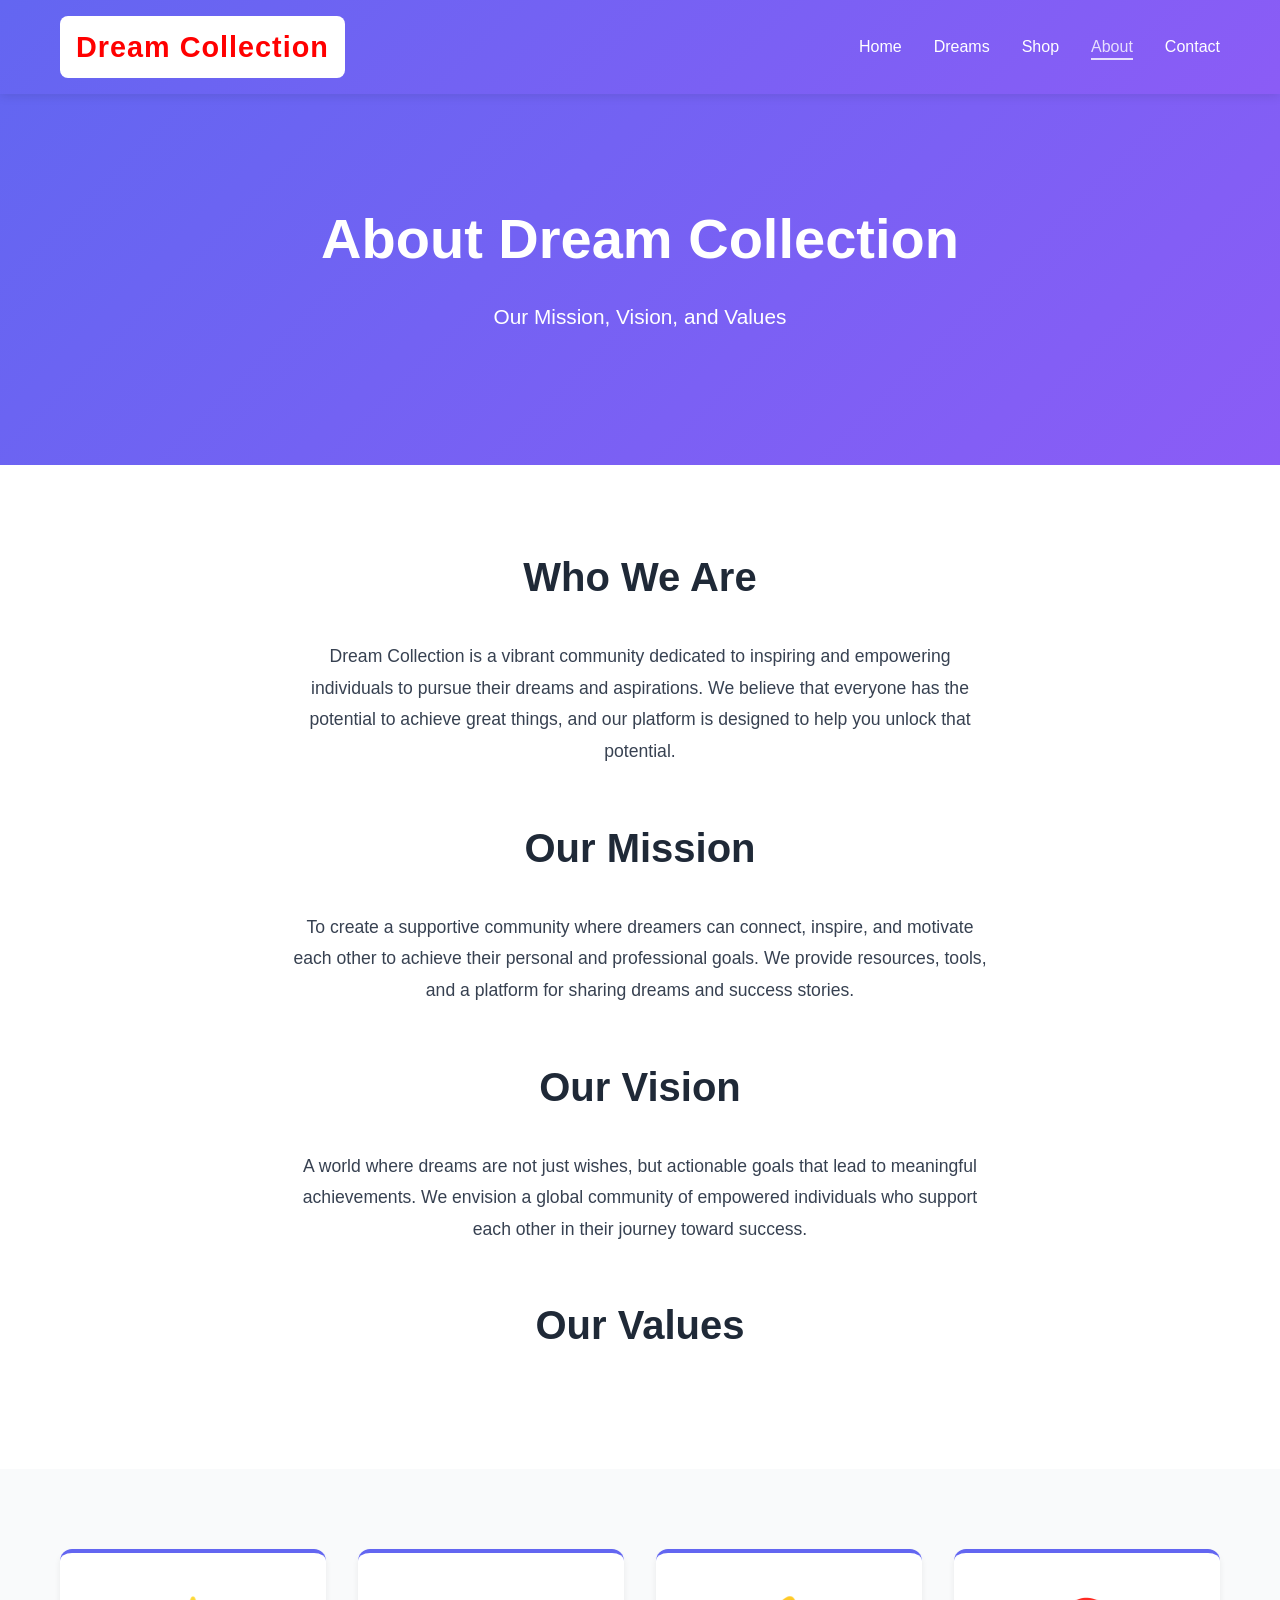
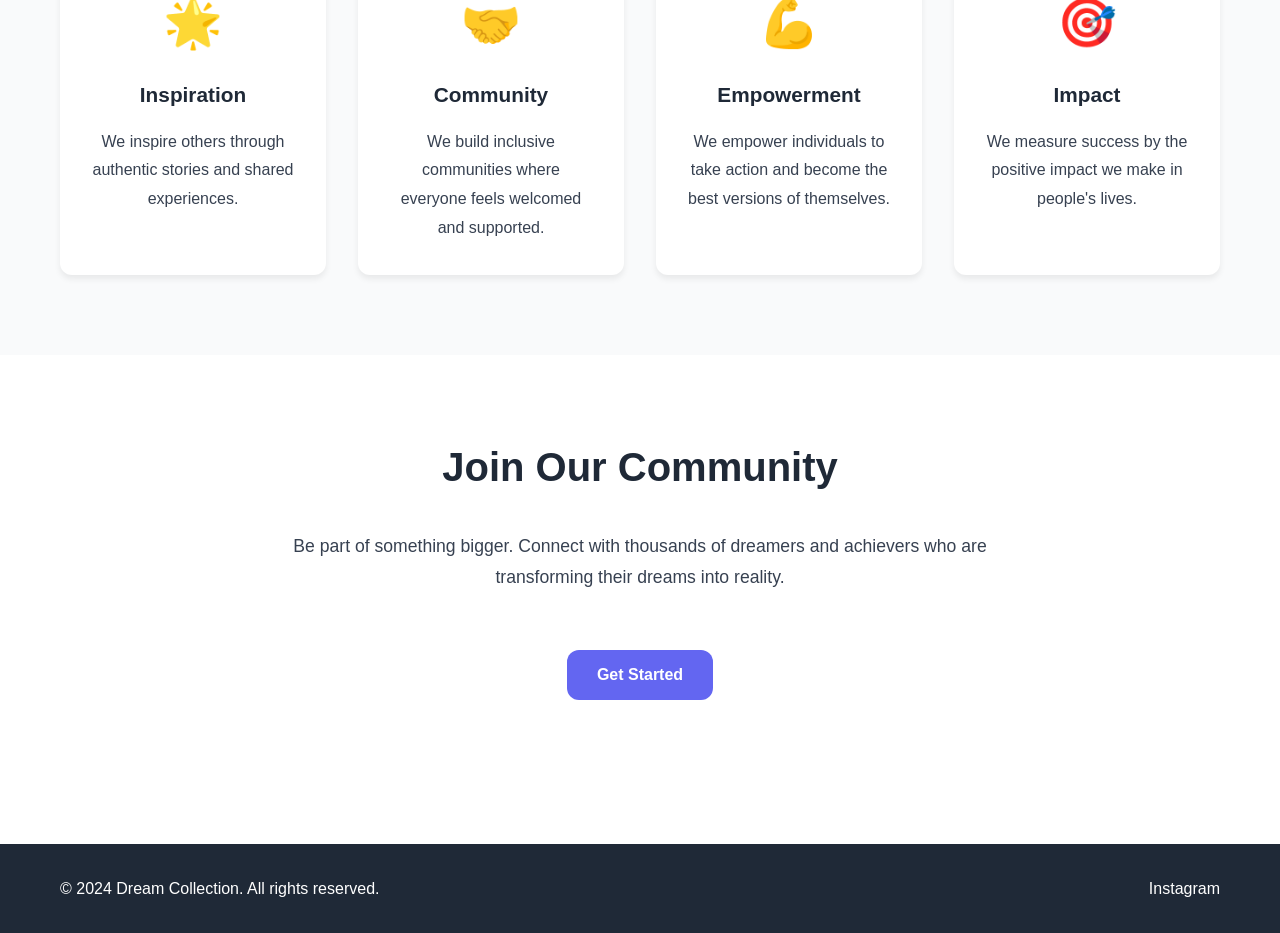
==== about.html @ 6400d6c9 "Add complete jewelry shopping feature with cart functionality" ====
<!DOCTYPE html>
<html lang="en">
<head>
    <meta charset="UTF-8">
    <meta name="viewport" content="width=device-width, initial-scale=1.0">
    <title>About - Dream Collection</title>
    <link rel="stylesheet" href="styles.css">
</head>
<body>
    <!-- Navigation -->
    <nav class="navbar">
        <div class="container">
            <div class="logo">Dream Collection</div>
            <ul class="nav-menu">
                <li><a href="index.html">Home</a></li>
                <li><a href="dreams.html">Dreams</a></li>
                <li><a href="shop.html">Shop</a></li>
                <li><a href="about.html" class="active">About</a></li>
                <li><a href="contact.html">Contact</a></li>
            </ul>
        </div>
    </nav>

    <!-- Header -->
    <section class="hero" style="min-height: 300px;">
        <div class="hero-content">
            <h1>About Dream Collection</h1>
            <p>Our Mission, Vision, and Values</p>
        </div>
    </section>

    <!-- Content -->
    <section class="about-preview">
        <div class="container">
            <h2>Who We Are</h2>
            <p>Dream Collection is a vibrant community dedicated to inspiring and empowering individuals to pursue their dreams and aspirations. We believe that everyone has the potential to achieve great things, and our platform is designed to help you unlock that potential.</p>
            
            <h2 style="margin-top: 3rem;">Our Mission</h2>
            <p>To create a supportive community where dreamers can connect, inspire, and motivate each other to achieve their personal and professional goals. We provide resources, tools, and a platform for sharing dreams and success stories.</p>
            
            <h2 style="margin-top: 3rem;">Our Vision</h2>
            <p>A world where dreams are not just wishes, but actionable goals that lead to meaningful achievements. We envision a global community of empowered individuals who support each other in their journey toward success.</p>
            
            <h2 style="margin-top: 3rem;">Our Values</h2>
        </div>
    </section>

    <!-- Values -->
    <section class="featured">
        <div class="container">
            <div class="featured-grid">
                <div class="card">
                    <div class="card-icon">🌟</div>
                    <h3>Inspiration</h3>
                    <p>We inspire others through authentic stories and shared experiences.</p>
                </div>
                <div class="card">
                    <div class="card-icon">🤝</div>
                    <h3>Community</h3>
                    <p>We build inclusive communities where everyone feels welcomed and supported.</p>
                </div>
                <div class="card">
                    <div class="card-icon">💪</div>
                    <h3>Empowerment</h3>
                    <p>We empower individuals to take action and become the best versions of themselves.</p>
                </div>
                <div class="card">
                    <div class="card-icon">🎯</div>
                    <h3>Impact</h3>
                    <p>We measure success by the positive impact we make in people's lives.</p>
                </div>
            </div>
        </div>
    </section>

    <!-- CTA -->
    <section class="about-preview">
        <div class="container">
            <h2>Join Our Community</h2>
            <p>Be part of something bigger. Connect with thousands of dreamers and achievers who are transforming their dreams into reality.</p>
            <a href="contact.html" class="btn btn-secondary">Get Started</a>
        </div>
    </section>

    <!-- Footer -->
    <footer class="footer">
        <div class="container">
            <p>&copy; 2024 Dream Collection. All rights reserved.</p>
            <div class="social-links">
                <a href="https://instagram.com/dreamcollection.jewellery" target="_blank">Instagram</a>
            </div>
        </div>
    </footer>
</body>
</html>
---- styles.css ----
/* Reset and Base Styles */
* {
    margin: 0;
    padding: 0;
    box-sizing: border-box;
}

:root {
    --primary-color: #6366f1;
    --secondary-color: #8b5cf6;
    --dark-color: #1f2937;
    --light-color: #f9fafb;
    --text-color: #374151;
    --border-radius: 12px;
    --transition: all 0.3s ease;
}

body {
    font-family: 'Segoe UI', Tahoma, Geneva, Verdana, sans-serif;
    line-height: 1.6;
    color: var(--text-color);
    background-color: #ffffff;
}

.container {
    max-width: 1200px;
    margin: 0 auto;
    padding: 0 20px;
}

/* Navigation */
.navbar {
    background: linear-gradient(135deg, var(--primary-color) 0%, var(--secondary-color) 100%);
    padding: 1rem 0;
    position: sticky;
    top: 0;
    z-index: 1000;
    box-shadow: 0 2px 10px rgba(0,0,0,0.1);
}

.navbar .container {
    display: flex;
    justify-content: space-between;
    align-items: center;
}

.logo {
    font-size: 1.8rem;
    font-weight: bold;
    color: red;
    background-color: white;
    padding: 8px 16px;
    border-radius: 8px;
    letter-spacing: 1px;
}

.nav-menu {
    display: flex;
    list-style: none;
    gap: 2rem;
}

.nav-menu a {
    color: white;
    text-decoration: none;
    font-weight: 500;
    transition: var(--transition);
    position: relative;
}

.nav-menu a:hover,
.nav-menu a.active {
    opacity: 0.8;
}

.nav-menu a.active::after {
    content: '';
    position: absolute;
    bottom: -5px;
    left: 0;
    width: 100%;
    height: 2px;
    background-color: white;
}

/* Hero Section */
.hero {
    background: linear-gradient(135deg, var(--primary-color) 0%, var(--secondary-color) 100%);
    color: white;
    padding: 100px 20px;
    text-align: center;
    min-height: 500px;
    display: flex;
    align-items: center;
    justify-content: center;
}

.hero-content {
    max-width: 800px;
}

.hero-logo {
    margin-bottom: 2rem;
}

.logo-image {
    max-width: 200px;
    height: auto;
    border-radius: var(--border-radius);
    box-shadow: 0 10px 30px rgba(0,0,0,0.3);
    background-color: white;
    padding: 1rem;
}

.hero-content h1 {
    font-size: 3.5rem;
    margin-bottom: 1rem;
    animation: slideDown 0.8s ease;
}

.hero-content p {
    font-size: 1.3rem;
    margin-bottom: 2rem;
    opacity: 0.95;
    animation: slideUp 0.8s ease 0.2s both;
}

@keyframes slideDown {
    from {
        opacity: 0;
        transform: translateY(-30px);
    }
    to {
        opacity: 1;
        transform: translateY(0);
    }
}

@keyframes slideUp {
    from {
        opacity: 0;
        transform: translateY(30px);
    }
    to {
        opacity: 1;
        transform: translateY(0);
    }
}

/* Buttons */
.btn {
    display: inline-block;
    padding: 12px 30px;
    border-radius: var(--border-radius);
    text-decoration: none;
    font-weight: 600;
    transition: var(--transition);
    border: none;
    cursor: pointer;
    font-size: 1rem;
}

.btn-primary {
    background-color: white;
    color: var(--primary-color);
}

.btn-primary:hover {
    transform: translateY(-3px);
    box-shadow: 0 10px 20px rgba(0,0,0,0.2);
}

.btn-secondary {
    background-color: var(--primary-color);
    color: white;
    margin-top: 1.5rem;
}

.btn-secondary:hover {
    background-color: var(--secondary-color);
    transform: translateY(-3px);
    box-shadow: 0 10px 20px rgba(99, 102, 241, 0.3);
}

/* Featured Section */
.featured {
    padding: 80px 20px;
    background-color: var(--light-color);
}

.featured h2 {
    text-align: center;
    font-size: 2.5rem;
    margin-bottom: 3rem;
    color: var(--dark-color);
}

.featured-grid {
    display: grid;
    grid-template-columns: repeat(auto-fit, minmax(250px, 1fr));
    gap: 2rem;
}

.card {
    background: white;
    padding: 2rem;
    border-radius: var(--border-radius);
    text-align: center;
    box-shadow: 0 4px 6px rgba(0,0,0,0.07);
    transition: var(--transition);
    border-top: 4px solid var(--primary-color);
}

.card:hover {
    transform: translateY(-10px);
    box-shadow: 0 15px 30px rgba(0,0,0,0.15);
}

.card-icon {
    font-size: 3rem;
    margin-bottom: 1rem;
}

.card h3 {
    color: var(--dark-color);
    margin-bottom: 1rem;
    font-size: 1.3rem;
}

.card p {
    color: var(--text-color);
    line-height: 1.8;
}

/* About Preview Section */
.about-preview {
    padding: 80px 20px;
    text-align: center;
}

.about-preview h2 {
    font-size: 2.5rem;
    margin-bottom: 2rem;
    color: var(--dark-color);
}

.about-preview p {
    font-size: 1.1rem;
    color: var(--text-color);
    max-width: 700px;
    margin: 0 auto 2rem;
    line-height: 1.8;
}

/* Footer */
.footer {
    background-color: var(--dark-color);
    color: white;
    padding: 2rem;
    text-align: center;
    margin-top: 4rem;
}

.footer .container {
    display: flex;
    justify-content: space-between;
    align-items: center;
    flex-wrap: wrap;
    gap: 2rem;
}

.social-links {
    display: flex;
    gap: 1.5rem;
}

.social-links a {
    color: white;
    text-decoration: none;
    transition: var(--transition);
}

.social-links a:hover {
    color: var(--primary-color);
}

/* Responsive Design */
@media (max-width: 768px) {
    .nav-menu {
        gap: 1rem;
    }

    .hero-content h1 {
        font-size: 2.2rem;
    }

    .hero-content p {
        font-size: 1rem;
    }

    .logo-image {
        max-width: 150px;
    }

    .featured h2,
    .about-preview h2 {
        font-size: 2rem;
    }

    .footer .container {
        flex-direction: column;
    }
}

@media (max-width: 480px) {
    .nav-menu {
        gap: 0.5rem;
        font-size: 0.9rem;
    }

    .logo {
        font-size: 1.3rem;
    }

    .hero-content h1 {
        font-size: 1.8rem;
    }

    .logo-image {
        max-width: 120px;
    }

    .featured-grid {
        grid-template-columns: 1fr;
    }
}
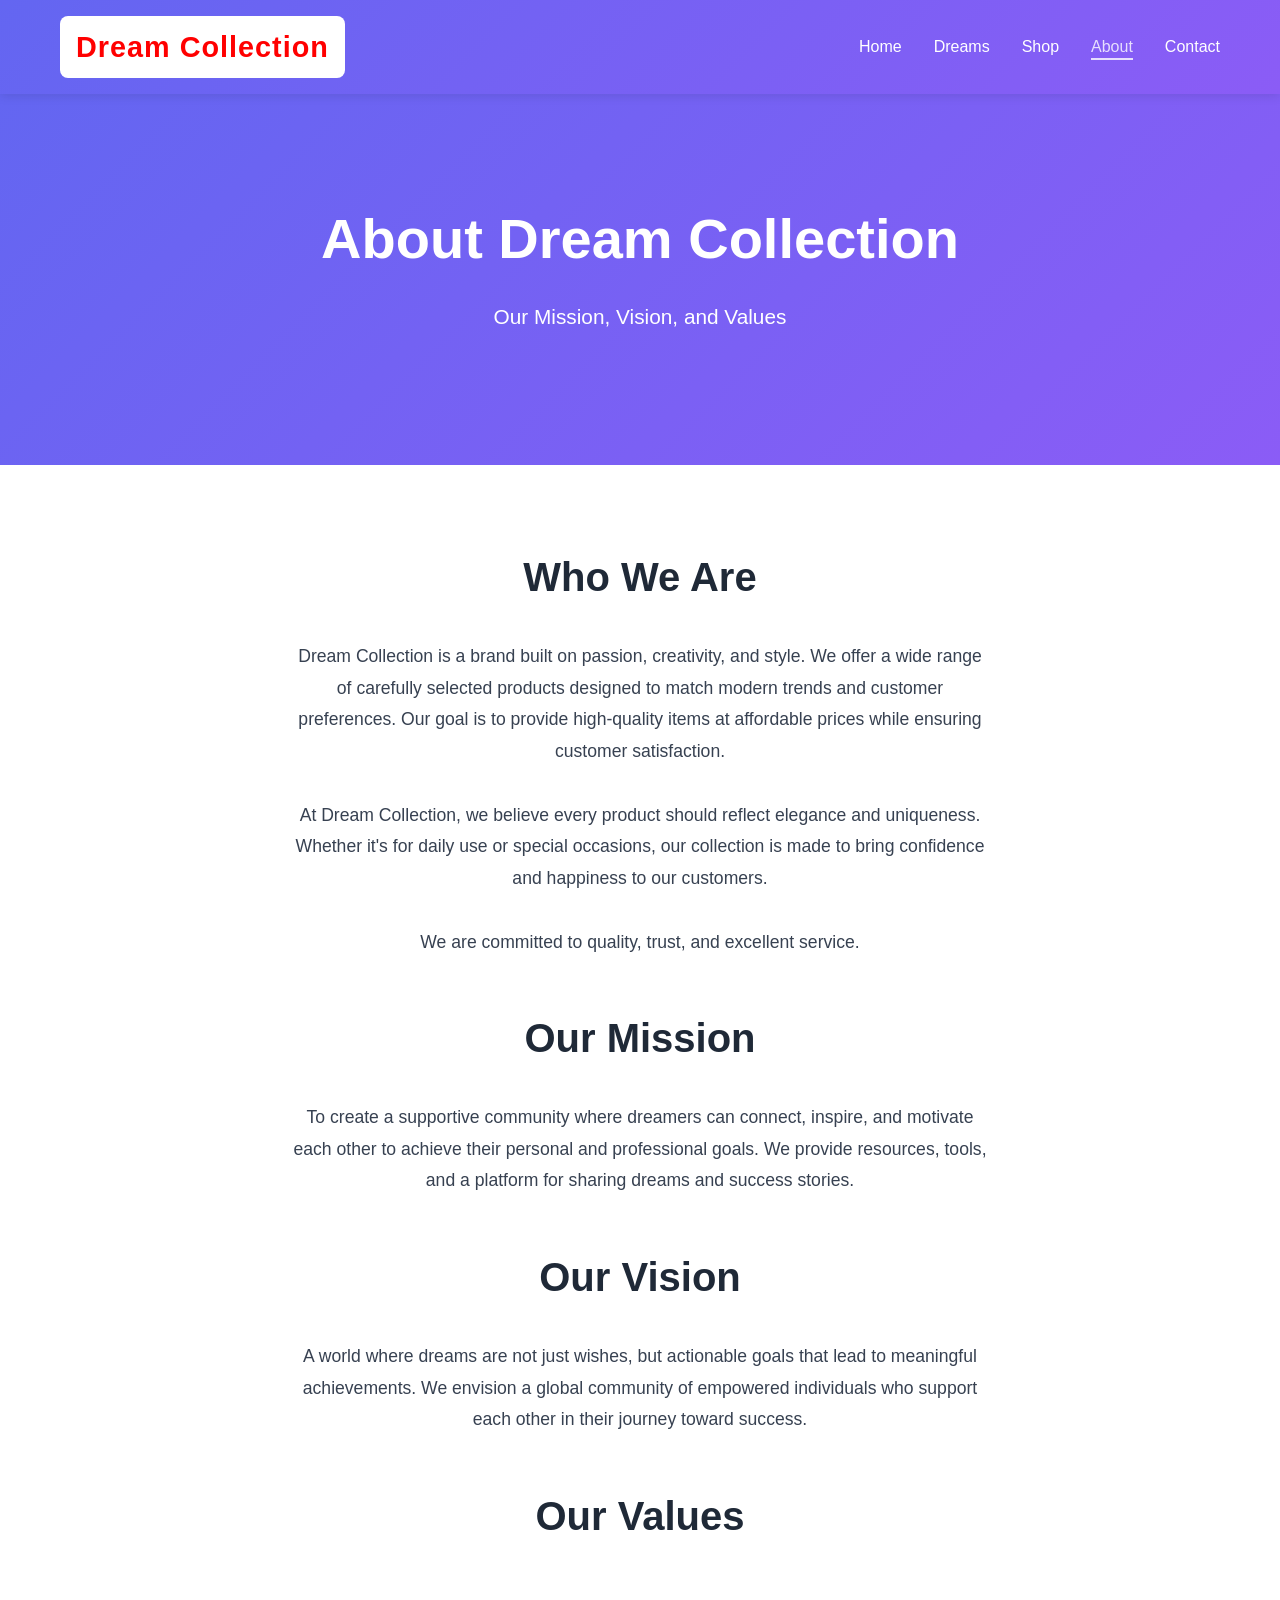
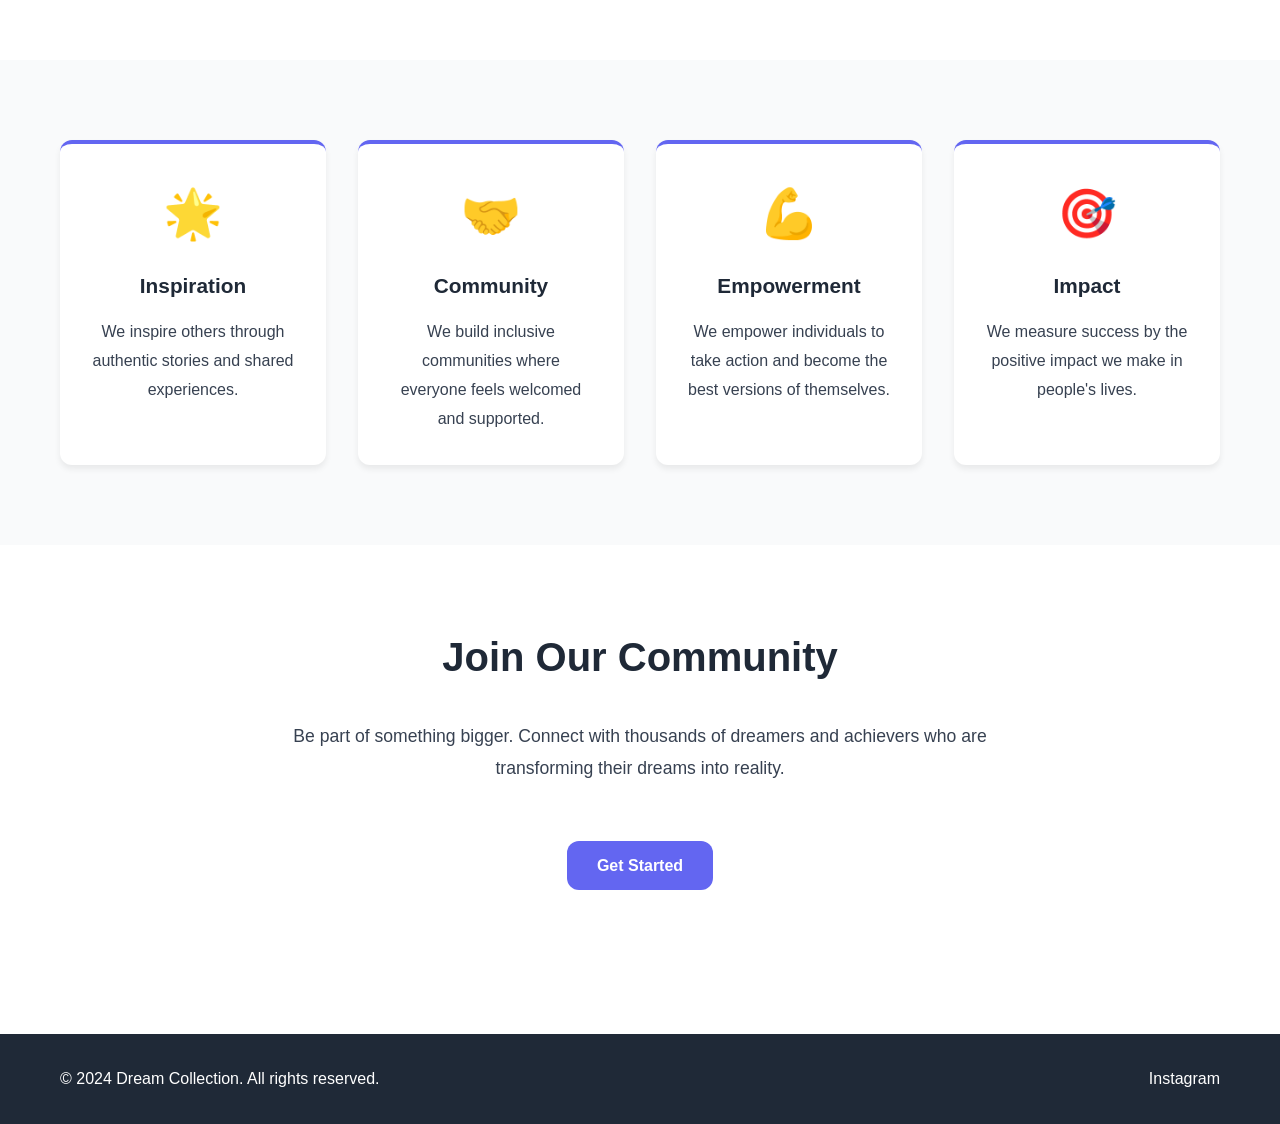
==== commit ef2dd6bf: "Update About Dream Collection with brand description" ====
--- a/about.html
+++ b/about.html
@@ -33,7 +33,11 @@
     <section class="about-preview">
         <div class="container">
             <h2>Who We Are</h2>
-            <p>Dream Collection is a vibrant community dedicated to inspiring and empowering individuals to pursue their dreams and aspirations. We believe that everyone has the potential to achieve great things, and our platform is designed to help you unlock that potential.</p>
+            <p>Dream Collection is a brand built on passion, creativity, and style. We offer a wide range of carefully selected products designed to match modern trends and customer preferences. Our goal is to provide high-quality items at affordable prices while ensuring customer satisfaction.</p>
+            
+            <p style="margin-top: 1.5rem;">At Dream Collection, we believe every product should reflect elegance and uniqueness. Whether it's for daily use or special occasions, our collection is made to bring confidence and happiness to our customers.</p>
+            
+            <p style="margin-top: 1.5rem;">We are committed to quality, trust, and excellent service.</p>
             
             <h2 style="margin-top: 3rem;">Our Mission</h2>
             <p>To create a supportive community where dreamers can connect, inspire, and motivate each other to achieve their personal and professional goals. We provide resources, tools, and a platform for sharing dreams and success stories.</p>
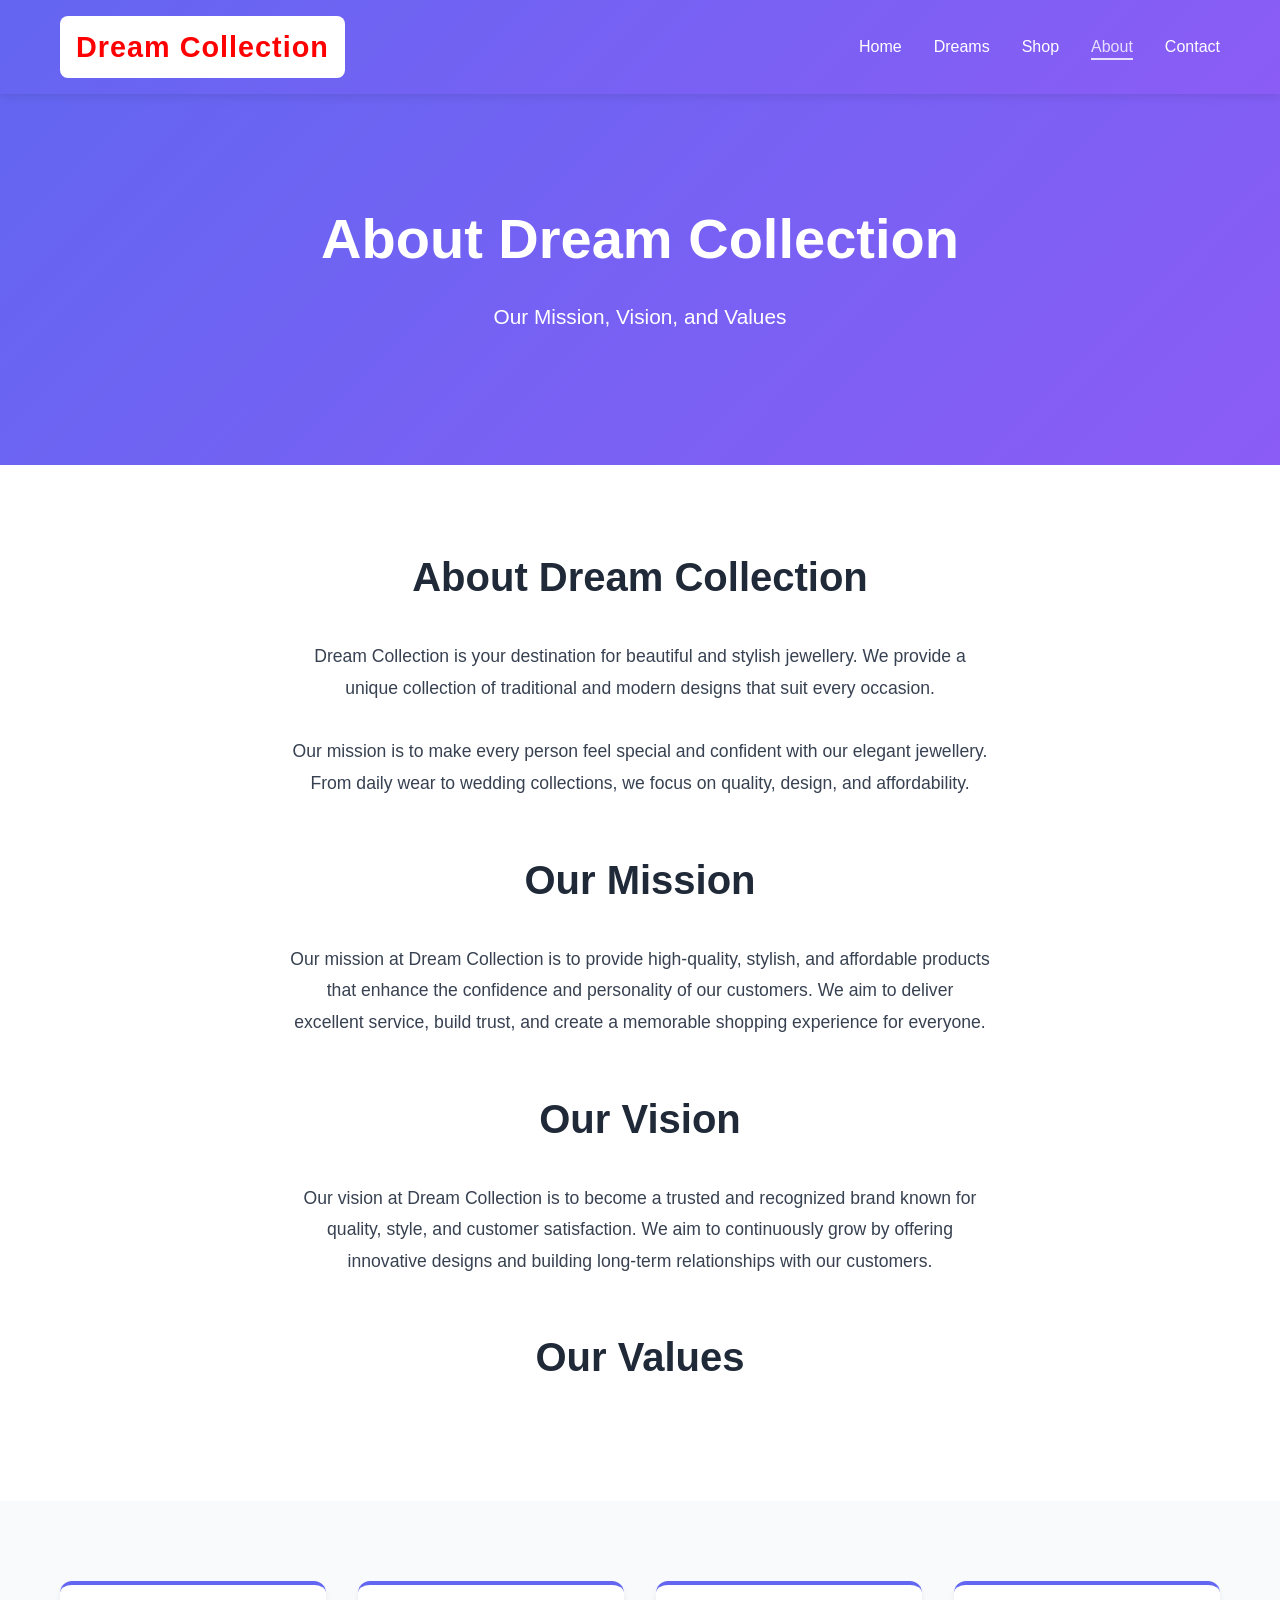
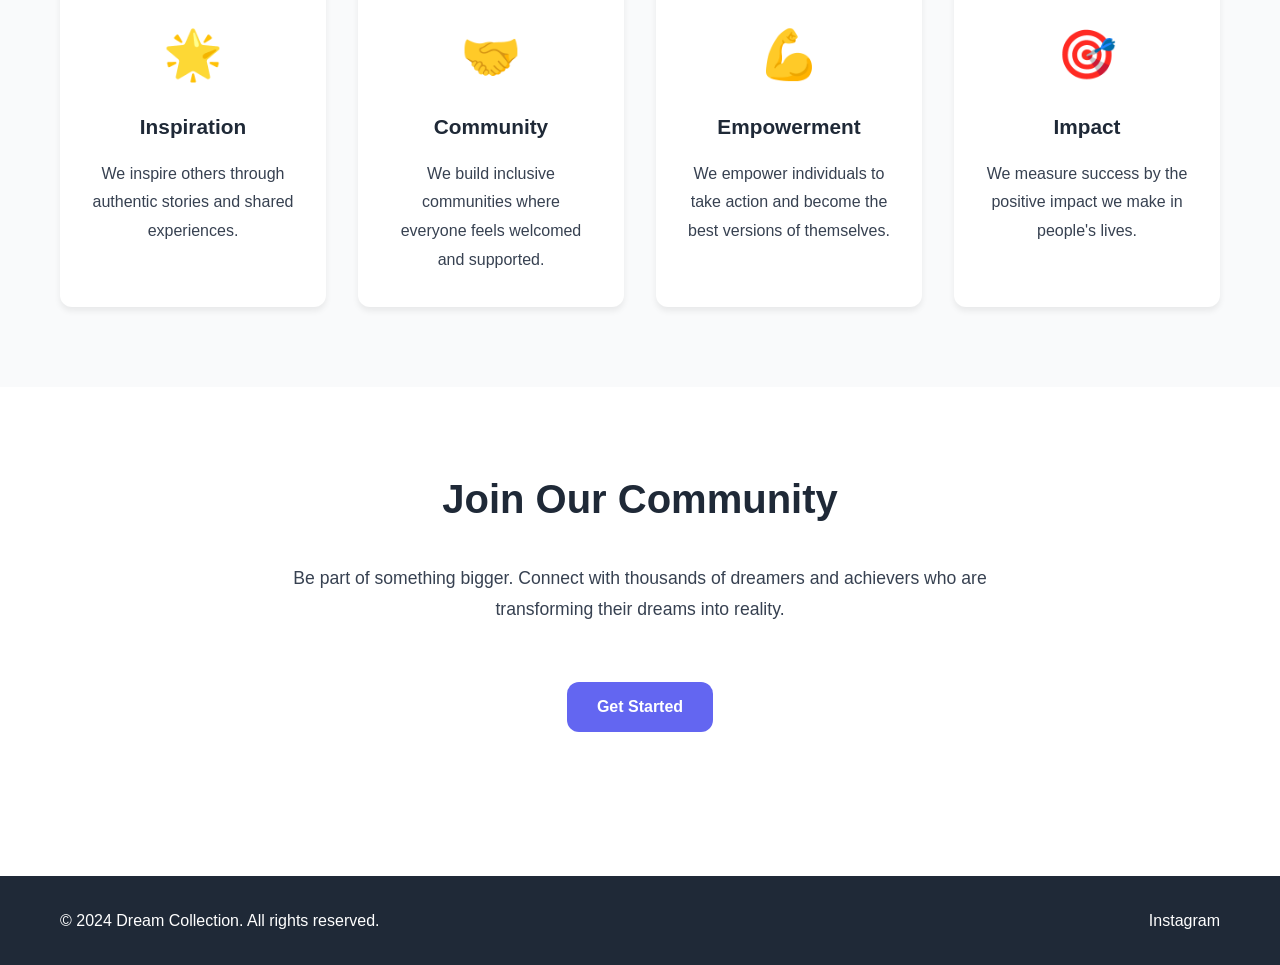
==== commit a2d47152: "Update Our Vision section with jewelry brand focus" ====
--- a/about.html
+++ b/about.html
@@ -32,18 +32,16 @@
     <!-- Content -->
     <section class="about-preview">
         <div class="container">
-            <h2>Who We Are</h2>
-            <p>Dream Collection is a brand built on passion, creativity, and style. We offer a wide range of carefully selected products designed to match modern trends and customer preferences. Our goal is to provide high-quality items at affordable prices while ensuring customer satisfaction.</p>
+            <h2>About Dream Collection</h2>
+            <p>Dream Collection is your destination for beautiful and stylish jewellery. We provide a unique collection of traditional and modern designs that suit every occasion.</p>
             
-            <p style="margin-top: 1.5rem;">At Dream Collection, we believe every product should reflect elegance and uniqueness. Whether it's for daily use or special occasions, our collection is made to bring confidence and happiness to our customers.</p>
-            
-            <p style="margin-top: 1.5rem;">We are committed to quality, trust, and excellent service.</p>
+            <p style="margin-top: 1.5rem;">Our mission is to make every person feel special and confident with our elegant jewellery. From daily wear to wedding collections, we focus on quality, design, and affordability.</p>
             
             <h2 style="margin-top: 3rem;">Our Mission</h2>
-            <p>To create a supportive community where dreamers can connect, inspire, and motivate each other to achieve their personal and professional goals. We provide resources, tools, and a platform for sharing dreams and success stories.</p>
+            <p>Our mission at Dream Collection is to provide high-quality, stylish, and affordable products that enhance the confidence and personality of our customers. We aim to deliver excellent service, build trust, and create a memorable shopping experience for everyone.</p>
             
             <h2 style="margin-top: 3rem;">Our Vision</h2>
-            <p>A world where dreams are not just wishes, but actionable goals that lead to meaningful achievements. We envision a global community of empowered individuals who support each other in their journey toward success.</p>
+            <p>Our vision at Dream Collection is to become a trusted and recognized brand known for quality, style, and customer satisfaction. We aim to continuously grow by offering innovative designs and building long-term relationships with our customers.</p>
             
             <h2 style="margin-top: 3rem;">Our Values</h2>
         </div>
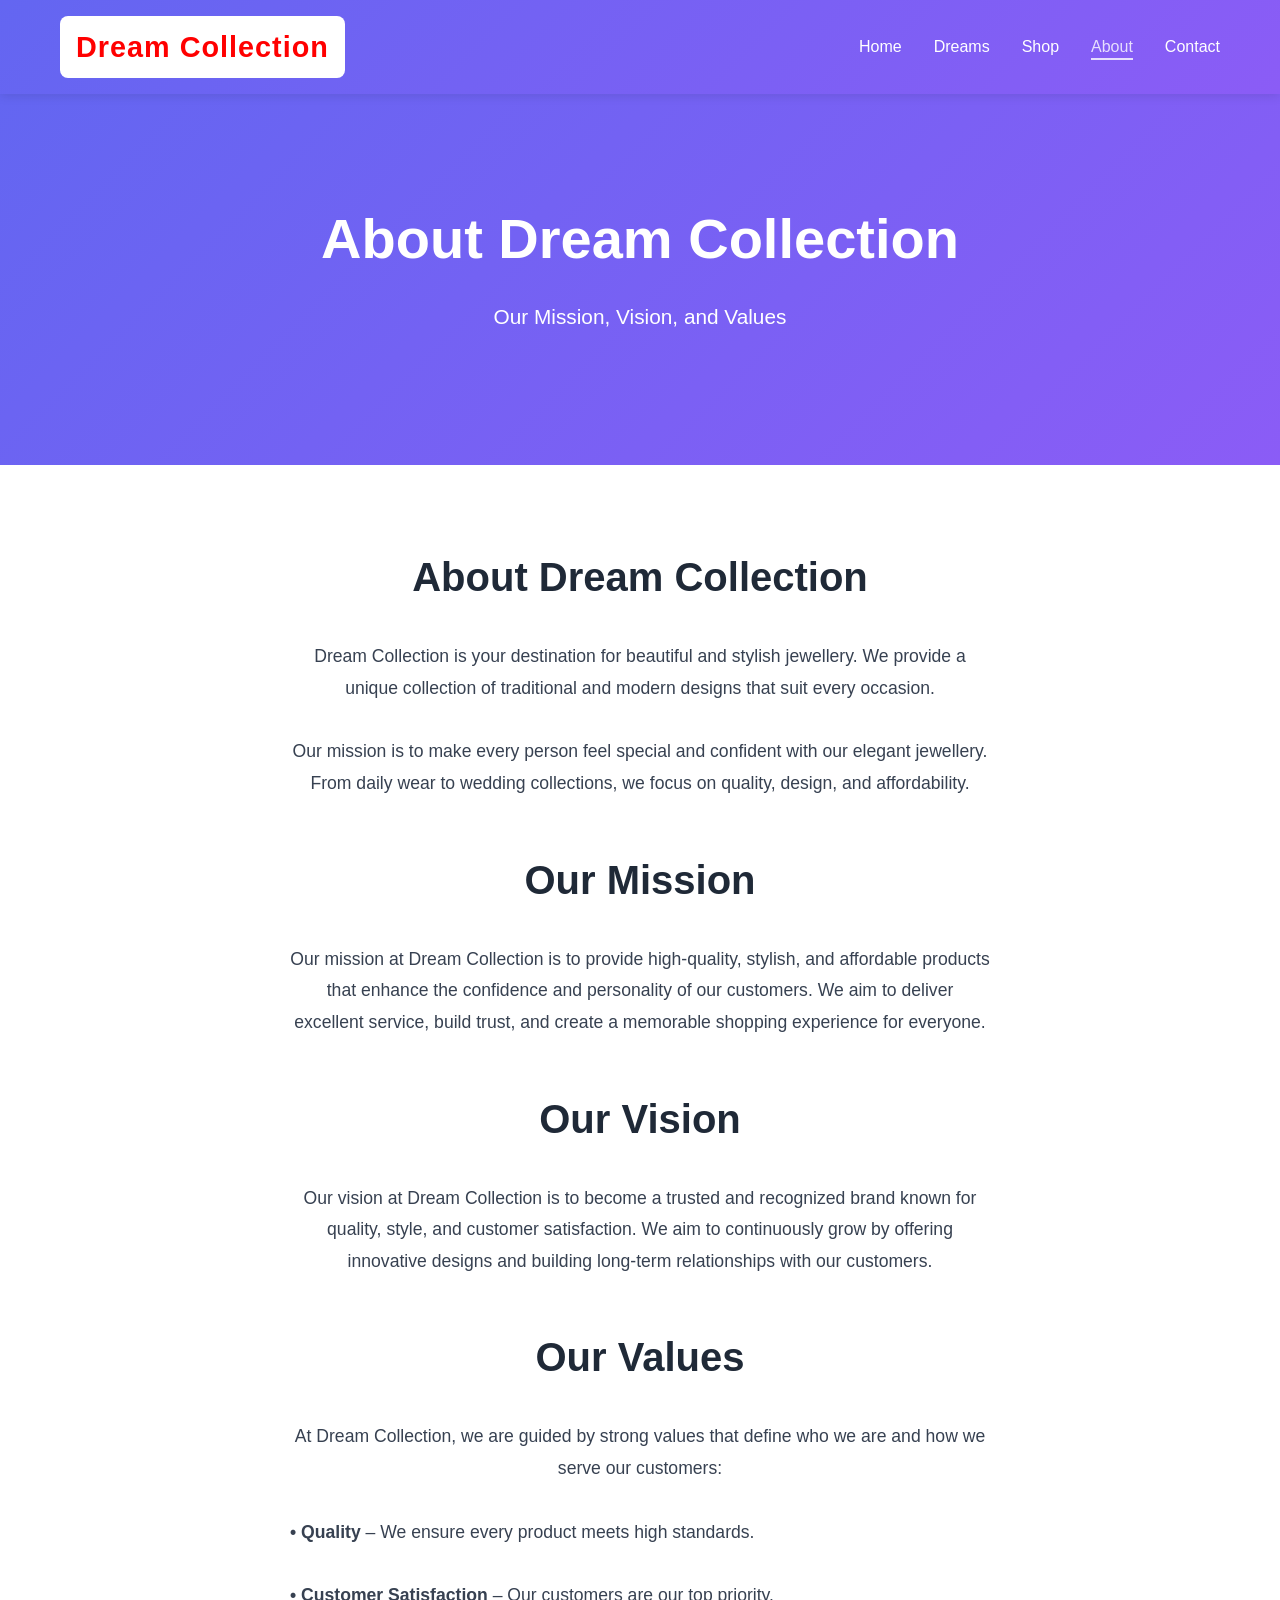
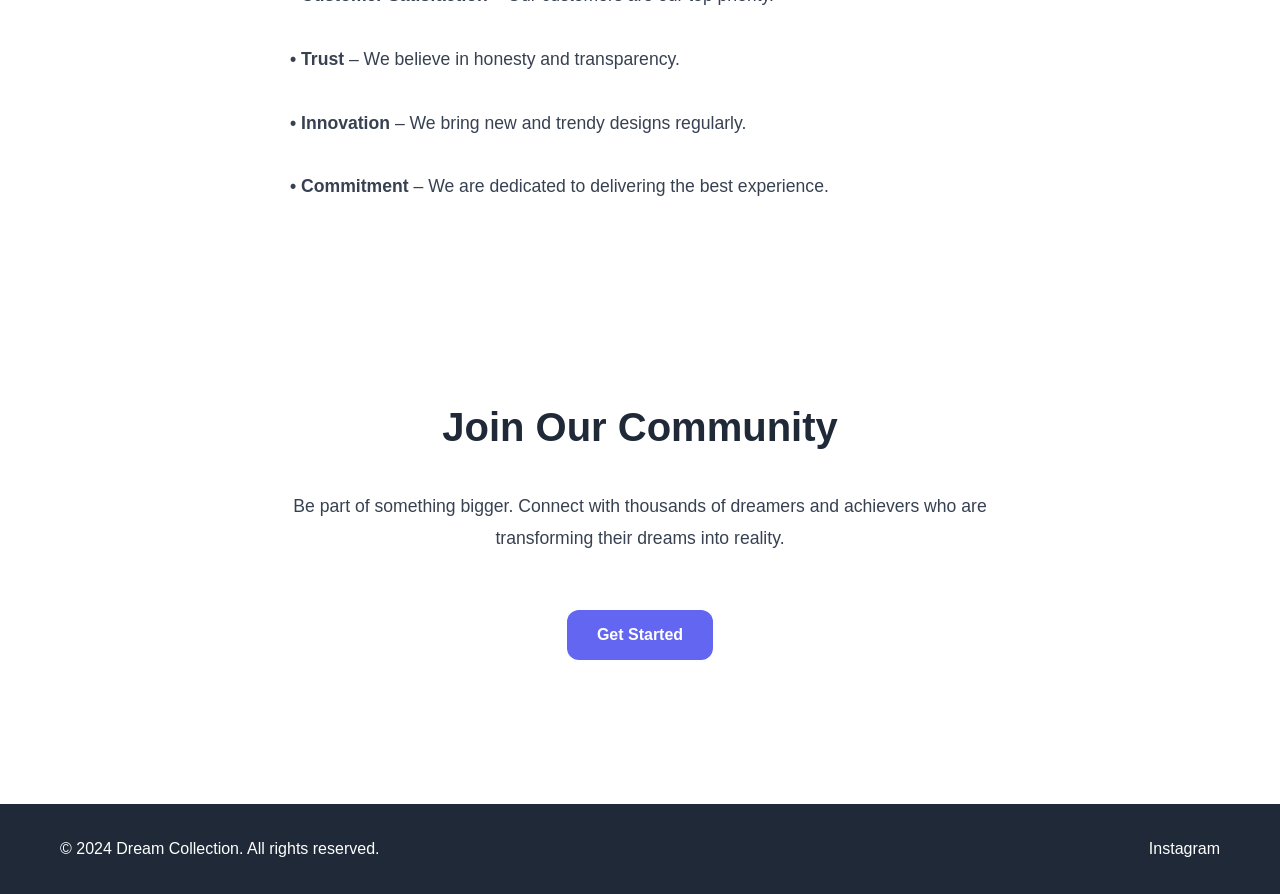
==== commit 9dd291e8: "Update Our Values section with jewelry brand values" ====
--- a/about.html
+++ b/about.html
@@ -44,33 +44,13 @@
             <p>Our vision at Dream Collection is to become a trusted and recognized brand known for quality, style, and customer satisfaction. We aim to continuously grow by offering innovative designs and building long-term relationships with our customers.</p>
             
             <h2 style="margin-top: 3rem;">Our Values</h2>
-        </div>
-    </section>
-
-    <!-- Values -->
-    <section class="featured">
-        <div class="container">
-            <div class="featured-grid">
-                <div class="card">
-                    <div class="card-icon">🌟</div>
-                    <h3>Inspiration</h3>
-                    <p>We inspire others through authentic stories and shared experiences.</p>
-                </div>
-                <div class="card">
-                    <div class="card-icon">🤝</div>
-                    <h3>Community</h3>
-                    <p>We build inclusive communities where everyone feels welcomed and supported.</p>
-                </div>
-                <div class="card">
-                    <div class="card-icon">💪</div>
-                    <h3>Empowerment</h3>
-                    <p>We empower individuals to take action and become the best versions of themselves.</p>
-                </div>
-                <div class="card">
-                    <div class="card-icon">🎯</div>
-                    <h3>Impact</h3>
-                    <p>We measure success by the positive impact we make in people's lives.</p>
-                </div>
+            <p>At Dream Collection, we are guided by strong values that define who we are and how we serve our customers:</p>
+            <div style="text-align: left; max-width: 700px; margin: 2rem auto; line-height: 2;">
+                <p><strong>• Quality</strong> – We ensure every product meets high standards.</p>
+                <p><strong>• Customer Satisfaction</strong> – Our customers are our top priority.</p>
+                <p><strong>• Trust</strong> – We believe in honesty and transparency.</p>
+                <p><strong>• Innovation</strong> – We bring new and trendy designs regularly.</p>
+                <p><strong>• Commitment</strong> – We are dedicated to delivering the best experience.</p>
             </div>
         </div>
     </section>
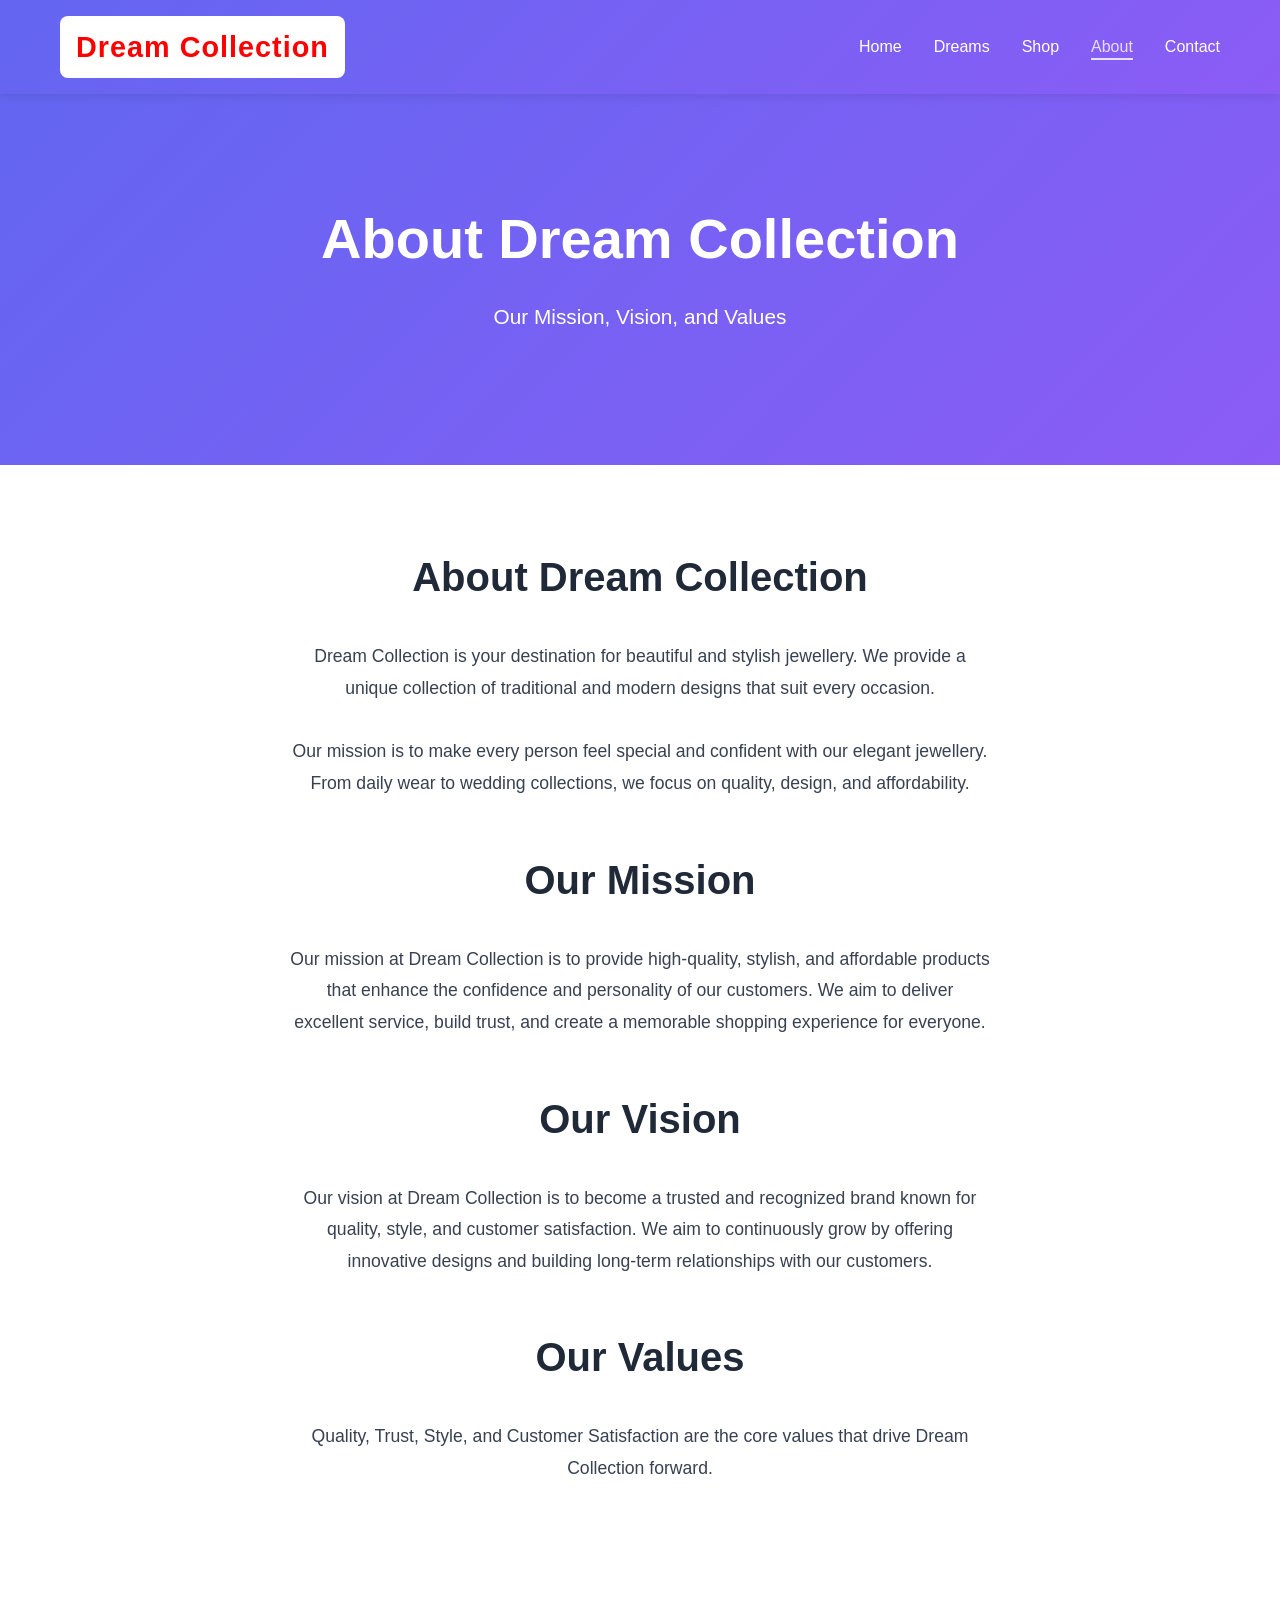
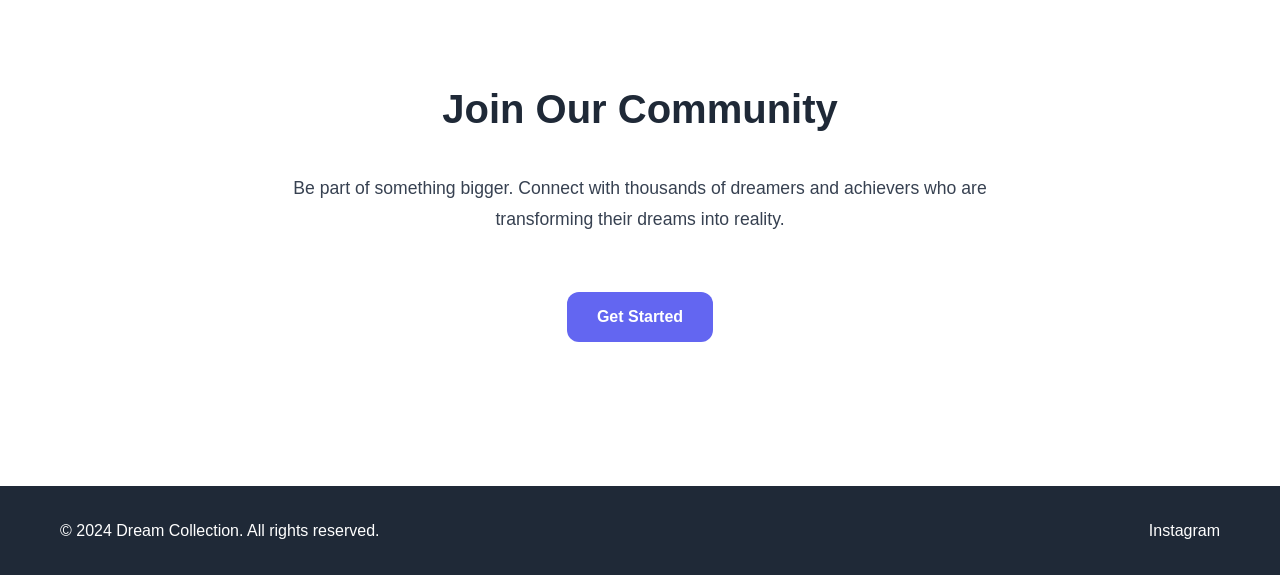
==== commit 1e68905f: "Simplify Our Values section with core values statement" ====
--- a/about.html
+++ b/about.html
@@ -44,14 +44,7 @@
             <p>Our vision at Dream Collection is to become a trusted and recognized brand known for quality, style, and customer satisfaction. We aim to continuously grow by offering innovative designs and building long-term relationships with our customers.</p>
             
             <h2 style="margin-top: 3rem;">Our Values</h2>
-            <p>At Dream Collection, we are guided by strong values that define who we are and how we serve our customers:</p>
-            <div style="text-align: left; max-width: 700px; margin: 2rem auto; line-height: 2;">
-                <p><strong>• Quality</strong> – We ensure every product meets high standards.</p>
-                <p><strong>• Customer Satisfaction</strong> – Our customers are our top priority.</p>
-                <p><strong>• Trust</strong> – We believe in honesty and transparency.</p>
-                <p><strong>• Innovation</strong> – We bring new and trendy designs regularly.</p>
-                <p><strong>• Commitment</strong> – We are dedicated to delivering the best experience.</p>
-            </div>
+            <p>Quality, Trust, Style, and Customer Satisfaction are the core values that drive Dream Collection forward.</p>
         </div>
     </section>
 
